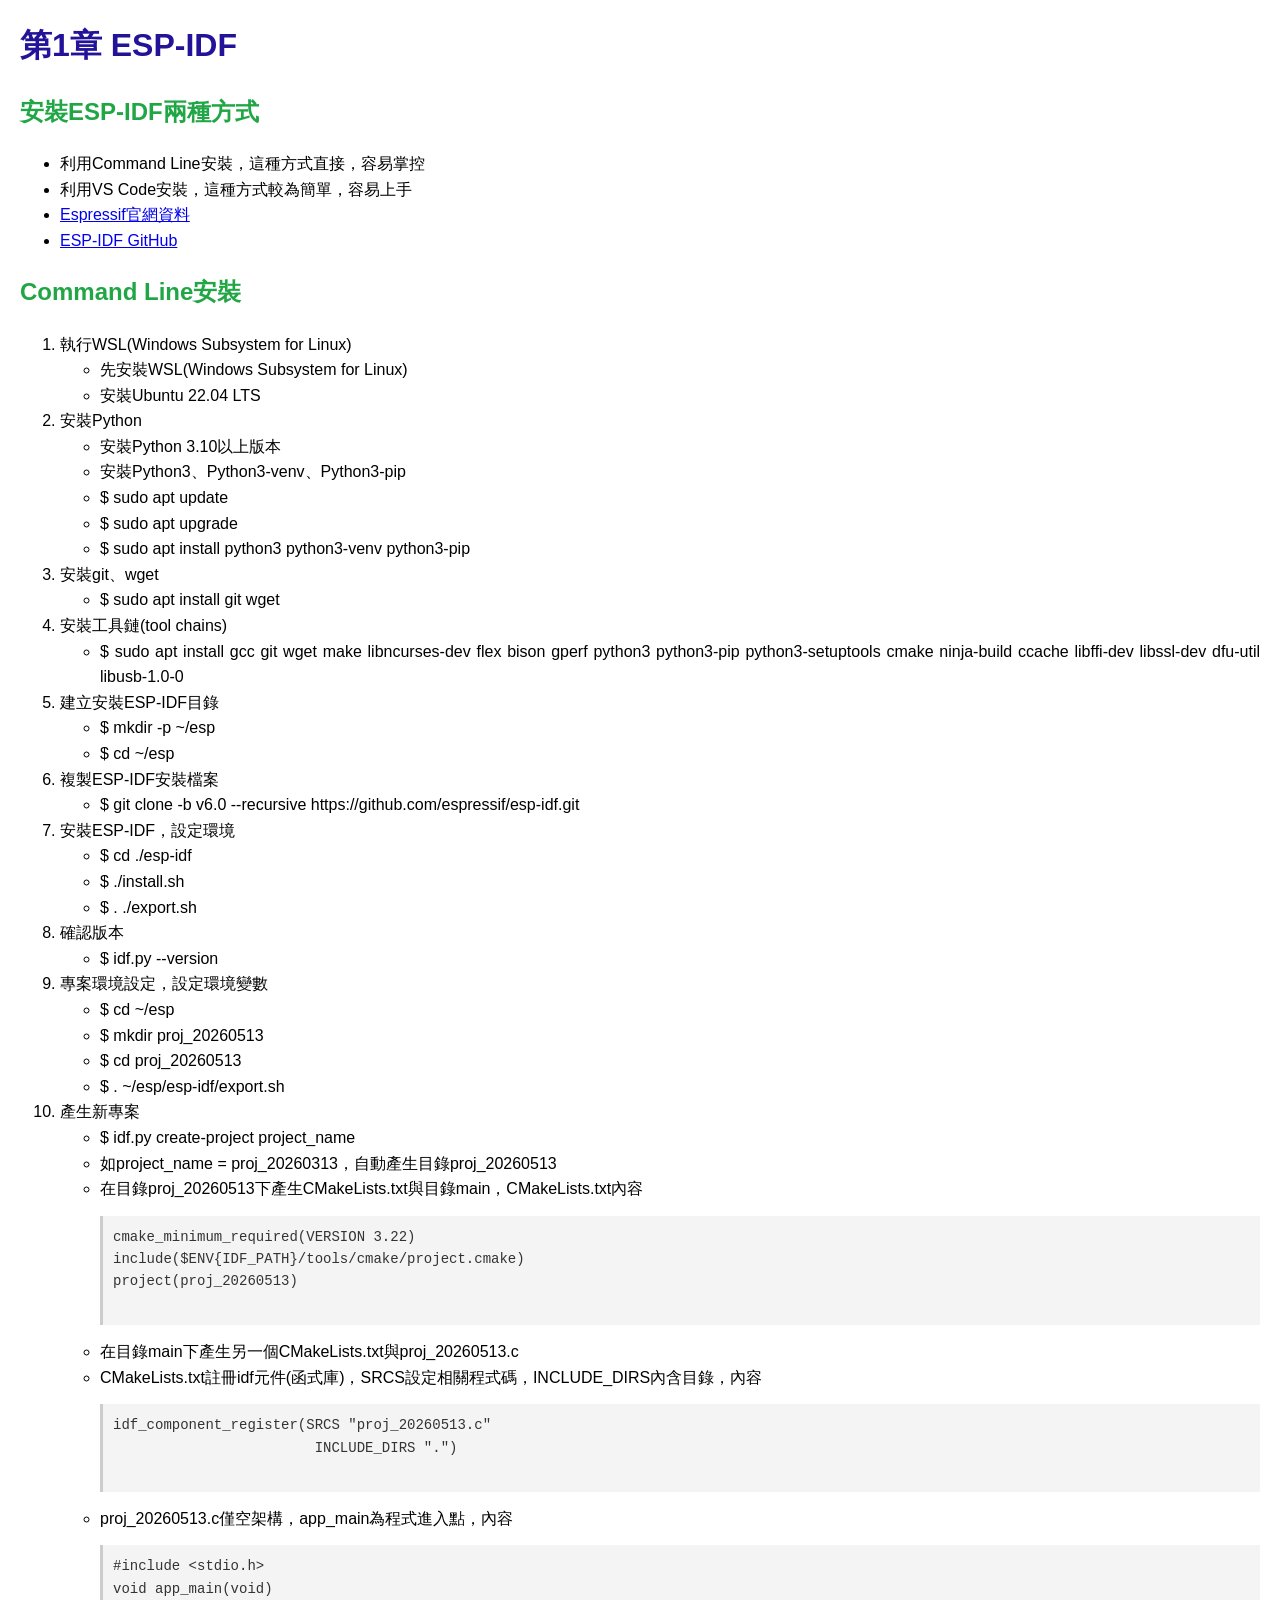
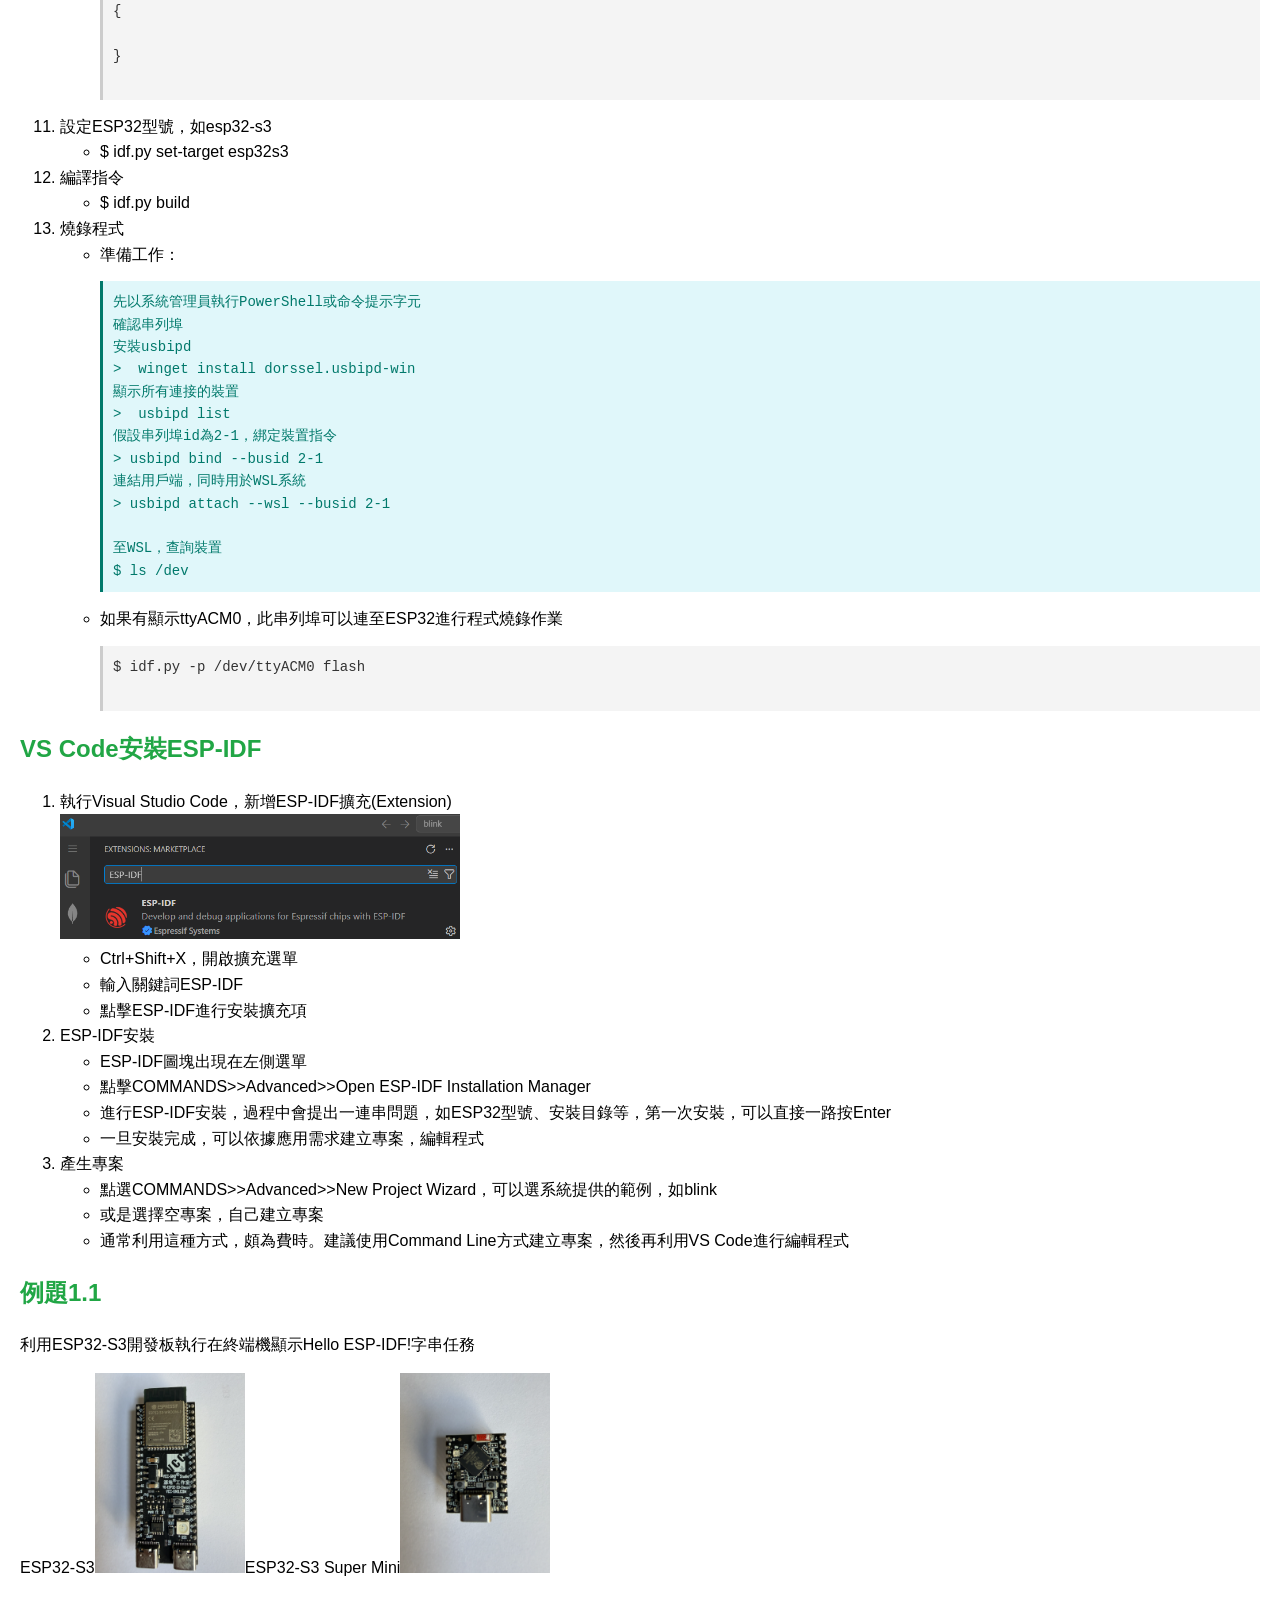
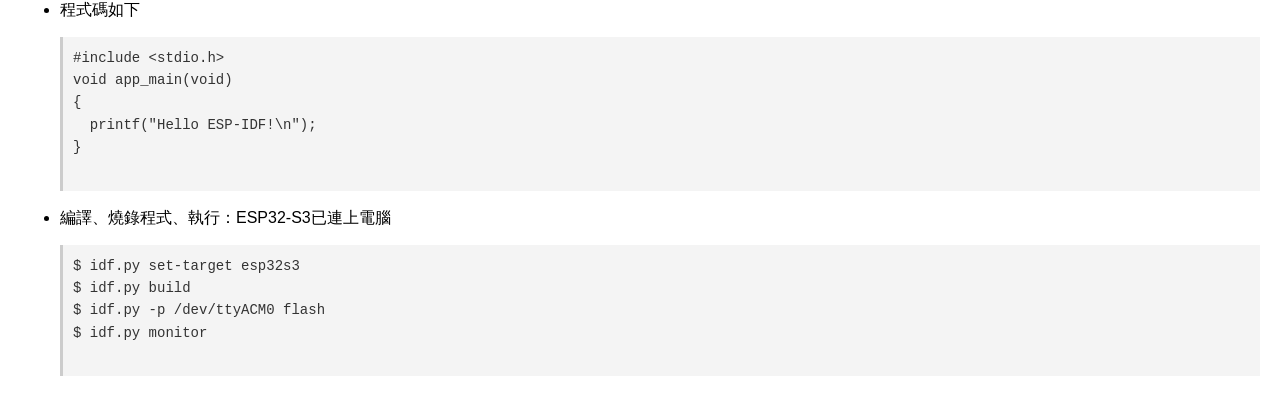
==== chapter1.html @ 329210d2 "Added links to preface and chapters in index.html" ====
<html lang="en">
<head>
    <meta charset="UTF-8">
    <meta name="viewport" content="width=device-width, initial-scale=1.0">
    <title>Chapter 1</title>
    <link rel="stylesheet" type="text/css" href="style.css">
</head>
<body>
    <h1>第1章 ESP-IDF</h1>
    <h2>安裝ESP-IDF兩種方式</h2>
    <p>
      <ul>
        <li>利用Command Line安裝，這種方式直接，容易掌控</li>
        <li>利用VS Code安裝，這種方式較為簡單，容易上手</li>
        <li><a href="https://www.espressif.com/en/products/sdks/esp-idf" target="_blank">Espressif官網資料</a>
        <li><a href="https://github.com/espressif/esp-idf" target="_blank">ESP-IDF GitHub</a></li>
      </ul>
      
    </p>
    <h2>Command Line安裝</h2>
    <ol>
      <li>執行WSL(Windows Subsystem for Linux)
        <ul>
          <li>先安裝WSL(Windows Subsystem for Linux)</li>
          <li>安裝Ubuntu 22.04 LTS</li>
        </ul>
      </li>
      <li>安裝Python
      <ul>
        <li>安裝Python 3.10以上版本</li>
        <li>安裝Python3、Python3-venv、Python3-pip
        <li> $ sudo apt update</li>
        <li> $ sudo apt upgrade</li>
        <li> $ sudo apt install python3 python3-venv python3-pip</li>
        </ul>
      </li>
      <li>安裝git、wget
        <ul>
          <li> $ sudo apt install git wget</li>
        </ul>
      </li>
      <li>安裝工具鏈(tool chains)
        <ul>
          <li> $ sudo apt install gcc git wget make libncurses-dev flex bison gperf python3 python3-pip python3-setuptools cmake ninja-build ccache libffi-dev libssl-dev dfu-util libusb-1.0-0</li>
        </ul>
      </li>
      <li>建立安裝ESP-IDF目錄
        <ul>
          <li> $ mkdir -p ~/esp</li>
          <li> $ cd ~/esp</li>
        </ul>
      </li>
      <li>複製ESP-IDF安裝檔案
        <ul>
          <li> $ git clone -b v6.0 --recursive https://github.com/espressif/esp-idf.git</li>
        </ul>
      </li>
      <li>安裝ESP-IDF，設定環境
        <ul>
          <li> $ cd ./esp-idf</li>
          <li> $ ./install.sh</li>
          <li> $ . ./export.sh</li>
        </ul>
      </li>
      <li>確認版本
        <ul>
          <li> $ idf.py --version</li>
        </ul>
      </li>
      <li>專案環境設定，設定環境變數
        <ul>
          <li> $ cd ~/esp</li>
          <li> $ mkdir proj_20260513</li>
          <li> $ cd proj_20260513</li>
          <li> $ . ~/esp/esp-idf/export.sh</li>
        </ul>
      </li>
      <li>產生新專案
      <ul>
        <li>$ idf.py create-project project_name</li>
        <li>如project_name = proj_20260313，自動產生目錄proj_20260513</li>
        <li>在目錄proj_20260513下產生CMakeLists.txt與目錄main，CMakeLists.txt內容
          <pre>cmake_minimum_required(VERSION 3.22)
include($ENV{IDF_PATH}/tools/cmake/project.cmake)
project(proj_20260513)
          </pre>
        </li>   
        <li>在目錄main下產生另一個CMakeLists.txt與proj_20260513.c
          <li>CMakeLists.txt註冊idf元件(函式庫)，SRCS設定相關程式碼，INCLUDE_DIRS內含目錄，內容
            <pre>idf_component_register(SRCS "proj_20260513.c"
                        INCLUDE_DIRS ".")
            </pre> 
          </li>
          <li>proj_20260513.c僅空架構，app_main為程式進入點，內容
          <pre>#include &ltstdio.h&gt 
void app_main(void)
{

}
          </pre>
        </li>
        </ul>
      <li>設定ESP32型號，如esp32-s3
        <ul>
          <li>$ idf.py set-target esp32s3</li>
        </ul>
      </li>
      <li>編譯指令
        <ul>
          <li>$ idf.py build</li>
        </ul>
      </li>
      <li>燒錄程式
      

<ul>
  <li>準備工作：</li>

<pre class="step">
先以系統管理員執行PowerShell或命令提示字元
確認串列埠
安裝usbipd
>  winget install dorssel.usbipd-win
顯示所有連接的裝置
>  usbipd list
假設串列埠id為2-1，綁定裝置指令
> usbipd bind --busid 2-1
連結用戶端，同時用於WSL系統
> usbipd attach --wsl --busid 2-1

至WSL，查詢裝置
$ ls /dev
</pre>
</ul>
<ul>
  <li>
    如果有顯示ttyACM0，此串列埠可以連至ESP32進行程式燒錄作業
  </li>
    <pre>
$ idf.py -p /dev/ttyACM0 flash
    </pre>
  </ul>
</li>      
    </ol>
<h2>VS Code安裝ESP-IDF</h2>
<ol>
  <li>執行Visual Studio Code，新增ESP-IDF擴充(Extension)<br>
    <img src="1.png" alt="" width="400" />
  </li>
<ul>
  <li>Ctrl+Shift+X，開啟擴充選單</li>
  <li>輸入關鍵詞ESP-IDF</li>
  <li>點擊ESP-IDF進行安裝擴充項</li>
</ul>
<li>ESP-IDF安裝</li>
<ul>
  <li>ESP-IDF圖塊出現在左側選單</li>
  <li>點擊COMMANDS>>Advanced>>Open ESP-IDF Installation Manager</li>
  <li>進行ESP-IDF安裝，過程中會提出一連串問題，如ESP32型號、安裝目錄等，第一次安裝，可以直接一路按Enter</li>
  <li>一旦安裝完成，可以依據應用需求建立專案，編輯程式</li>
</ul>
<li>產生專案</li>
<ul>
  <li>點選COMMANDS>>Advanced>>New Project Wizard，可以選系統提供的範例，如blink</li>
  <li>或是選擇空專案，自己建立專案</li>
  <li>通常利用這種方式，頗為費時。建議使用Command Line方式建立專案，然後再利用VS Code進行編輯程式</li>
</ul>
</ol>
<h2>例題1.1</h2>
<p>利用ESP32-S3開發板執行在終端機顯示Hello ESP-IDF!字串任務</p>
<p>ESP32-S3<img src="2.png" alt="" width="150" />ESP32-S3 Super Mini<img src="3.png" alt="" width="150" /></p>

<ul>
  <li>程式碼如下</li>
  <pre>#include &ltstdio.h&gt 
void app_main(void)
{
  printf("Hello ESP-IDF!\n");
}
  </pre>
  <li>編譯、燒錄程式、執行：ESP32-S3已連上電腦</li>
  <pre>
$ idf.py set-target esp32s3
$ idf.py build
$ idf.py -p /dev/ttyACM0 flash
$ idf.py monitor
  </pre>

  </ul>
</body>
</html>
---- style.css ----
body {
    font-family: Arial, sans-serif;
    line-height: 1.6;
    text-align: justify;
    margin: 20px;
}
h1{
    color: #231398;
}
h2{
    color: #21a645;
}

pre{
    background-color: #f4f4f4;
    color: #333;
    font-family: 'Courier New', Courier, monospace;
    font-size: 14px;
    padding: 10px;
    border-left: 3px solid #ccc;
    overflow-x: auto;
}
.step {
    background-color: #e0f7fa;
    color: #00796b;
    font-family: 'Courier New', Courier, monospace;
    font-size: 14px;
    padding: 10px;
    border-left: 3px solid #00796b;
    overflow-x: auto;
}
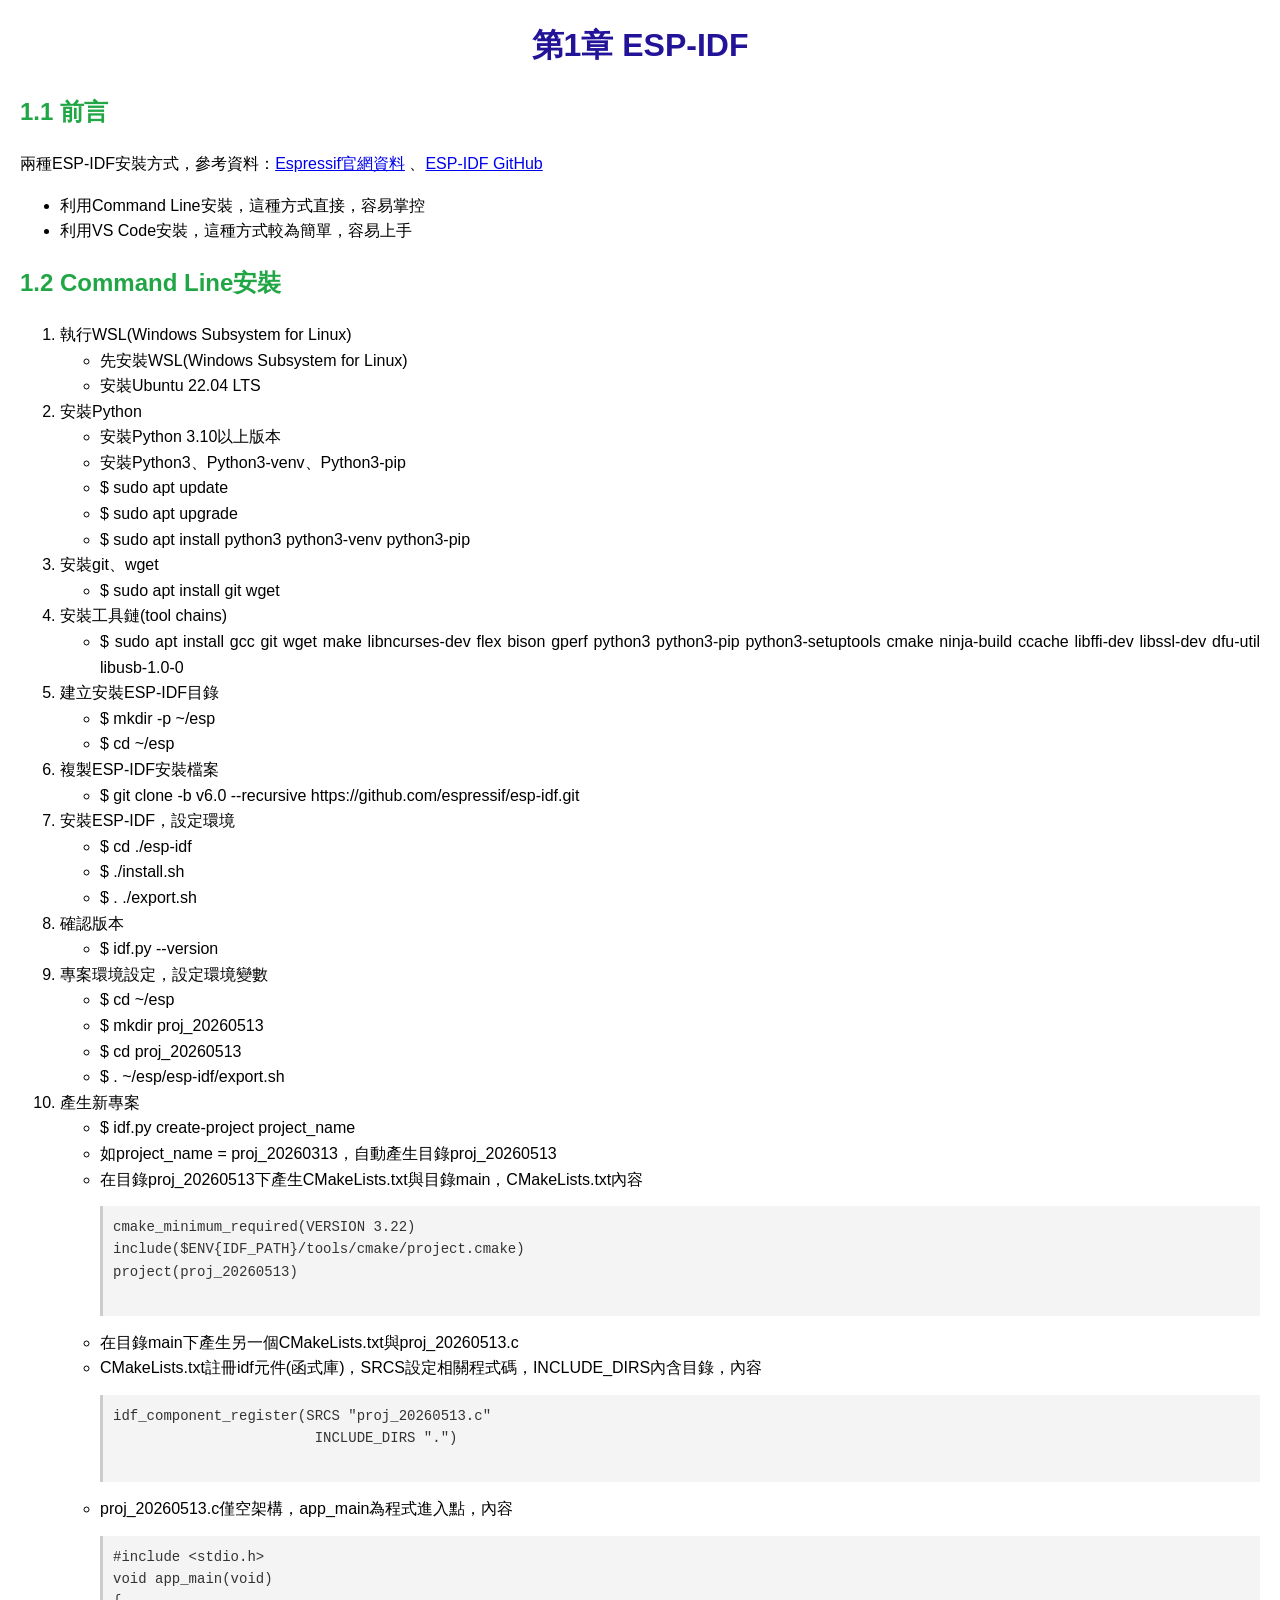
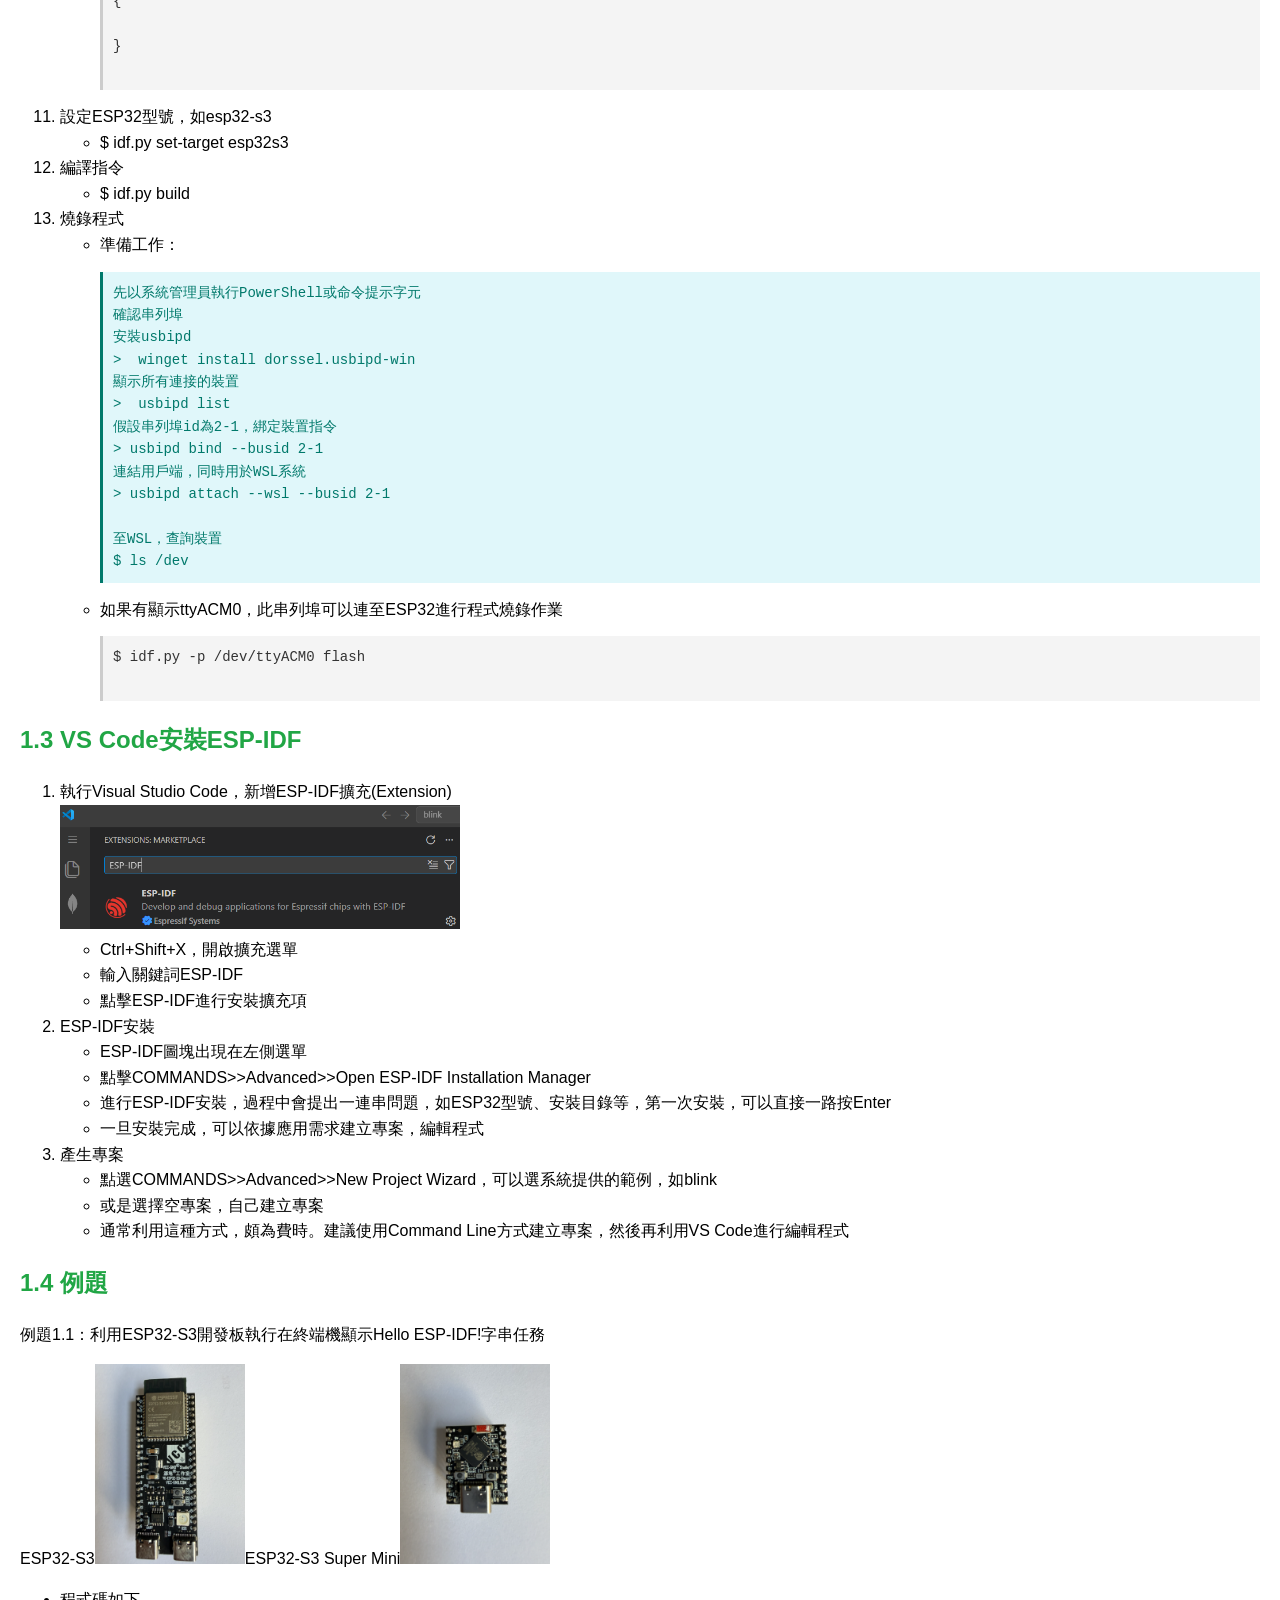
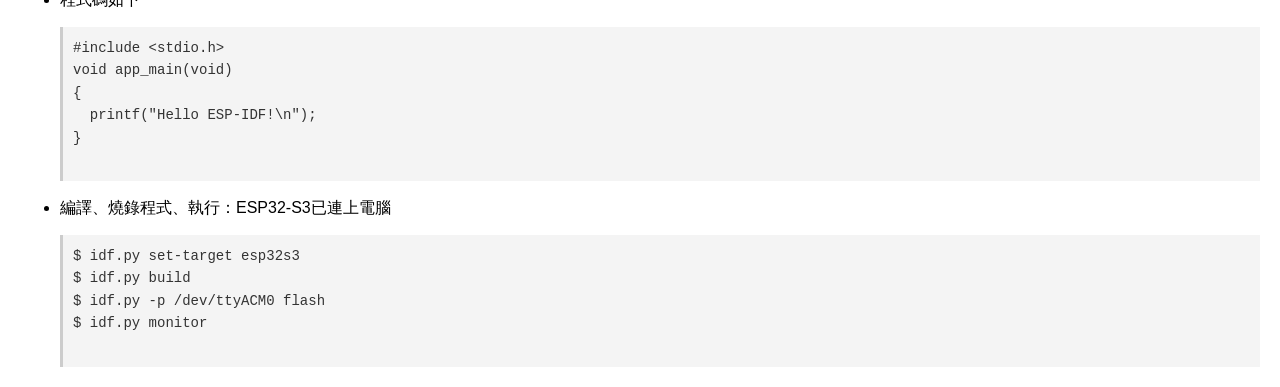
==== commit dd165e68: "Added links to preface and chapters in index.html" ====
--- a/chapter1.html
+++ b/chapter1.html
@@ -7,17 +7,16 @@
 </head>
 <body>
     <h1>第1章 ESP-IDF</h1>
-    <h2>安裝ESP-IDF兩種方式</h2>
-    <p>
+    <h2>1.1 前言</h2>
+    <p>兩種ESP-IDF安裝方式，參考資料：<a href="https://www.espressif.com/en/products/sdks/esp-idf" target="_blank">Espressif官網資料</a>
+        、<a href="https://github.com/espressif/esp-idf" target="_blank">ESP-IDF GitHub</a>
       <ul>
         <li>利用Command Line安裝，這種方式直接，容易掌控</li>
         <li>利用VS Code安裝，這種方式較為簡單，容易上手</li>
-        <li><a href="https://www.espressif.com/en/products/sdks/esp-idf" target="_blank">Espressif官網資料</a>
-        <li><a href="https://github.com/espressif/esp-idf" target="_blank">ESP-IDF GitHub</a></li>
-      </ul>
+           </ul>
       
     </p>
-    <h2>Command Line安裝</h2>
+    <h2>1.2 Command Line安裝</h2>
     <ol>
       <li>執行WSL(Windows Subsystem for Linux)
         <ul>
@@ -142,7 +141,7 @@
   </ul>
 </li>      
     </ol>
-<h2>VS Code安裝ESP-IDF</h2>
+<h2>1.3 VS Code安裝ESP-IDF</h2>
 <ol>
   <li>執行Visual Studio Code，新增ESP-IDF擴充(Extension)<br>
     <img src="1.png" alt="" width="400" />
@@ -166,8 +165,8 @@
   <li>通常利用這種方式，頗為費時。建議使用Command Line方式建立專案，然後再利用VS Code進行編輯程式</li>
 </ul>
 </ol>
-<h2>例題1.1</h2>
-<p>利用ESP32-S3開發板執行在終端機顯示Hello ESP-IDF!字串任務</p>
+<h2>1.4 例題</h2>
+<p>例題1.1：利用ESP32-S3開發板執行在終端機顯示Hello ESP-IDF!字串任務</p>
 <p>ESP32-S3<img src="2.png" alt="" width="150" />ESP32-S3 Super Mini<img src="3.png" alt="" width="150" /></p>
 
 <ul>
--- a/style.css
+++ b/style.css
@@ -6,6 +6,7 @@
 }
 h1{
     color: #231398;
+    text-align: center;
 }
 h2{
     color: #21a645;
